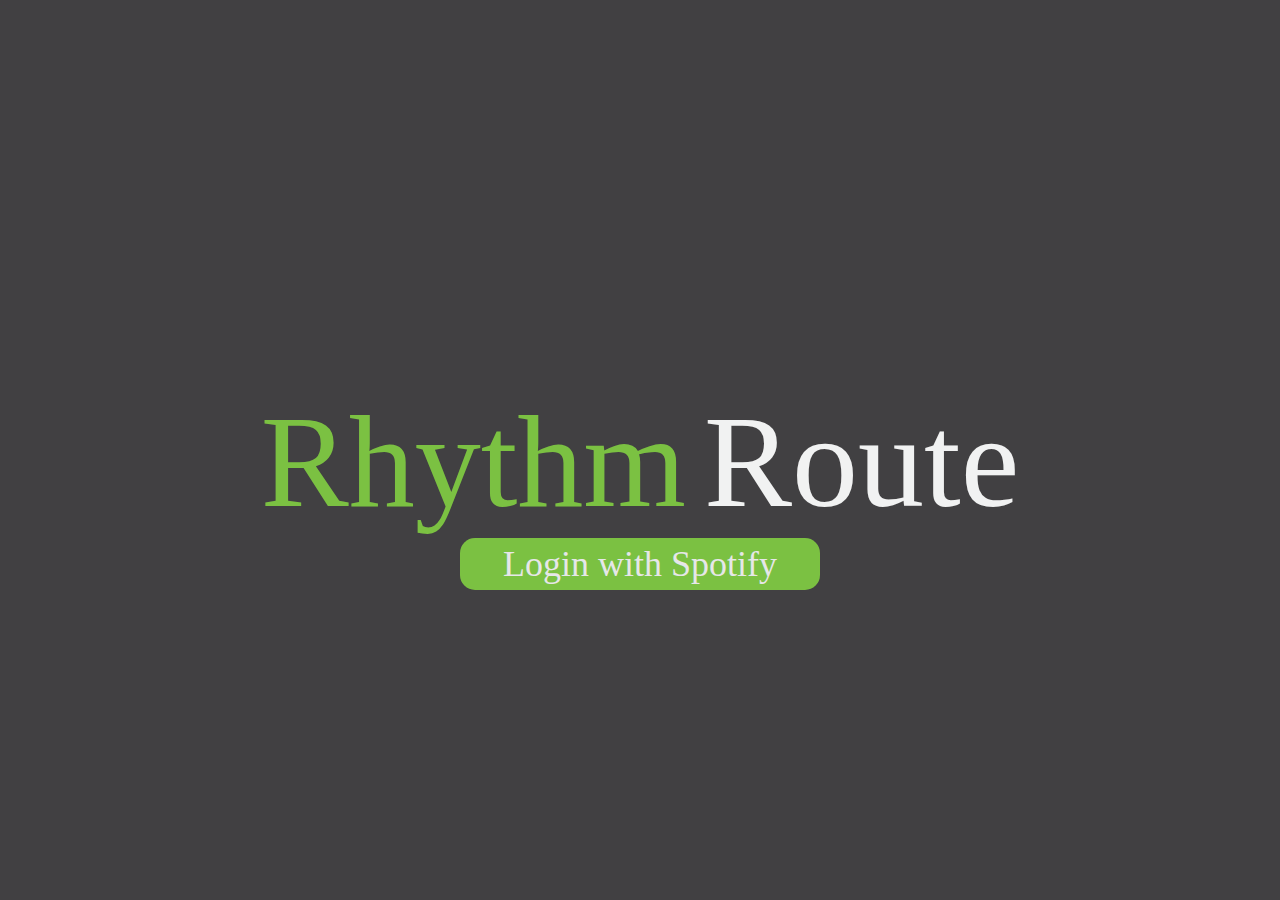
==== RRCode/rhythmroute.html @ e8e8c2d3 "login screen" ====
<!DOCTYPE html>
<html>
<head>
    <title>CKI Website</title>
    <link rel="stylesheet" type="text/css" href="rhythmroute.css" />
    <link rel="stylesheet" href="stylesheet.css" type="text/css" charset="utf-8" />

</head>
<body>
    <div id="background">
        <font id="logo" color="#7BC142">Rhythm</font>
        <font id="logo2" color="#F1F2F2">Route</font>
        <div id="undertext">Login with Spotify</div>
    </div>
</body>
</html>
---- RRCode/rhythmroute.css ----
html {
    min-width: 100%;
    min-height: 100%;
}

#background {
    top: 0;
    left: 0;
    min-width: 100%;
    min-height: 100%;
    background: #414042;
    background-position: no-repeat center center fixed;
    position: absolute;
    text-align: center;
    padding: 0;
    margin: 0;
}

#logo {
    font-size: 132px;
    font-family: 'aleo';
    margin: 385px 0 0 0;
    padding: 0;
    border: none;
    display: inline-block;
}

#logo2 {
    font-size: 132px;
    font-family: 'aleo';
    margin: 385px 0 0 14px;
    padding: 0;
    border: none;
    display: inline-block;
}

#undertext {
    width: 350px;
    font-size: 36px;
    font-family: 'aleo';
    color: #E6E7E8;
    background-color: #7BC142;
    margin: 0 25% 0 25%;
    display: inline-block;
    padding: 5px;
    border-radius: 15px;
}


<!--
Green: #7BC142
White: #F1F2F2
Dark Grey: #414042
Grey: #808285
Black: #000000
-->
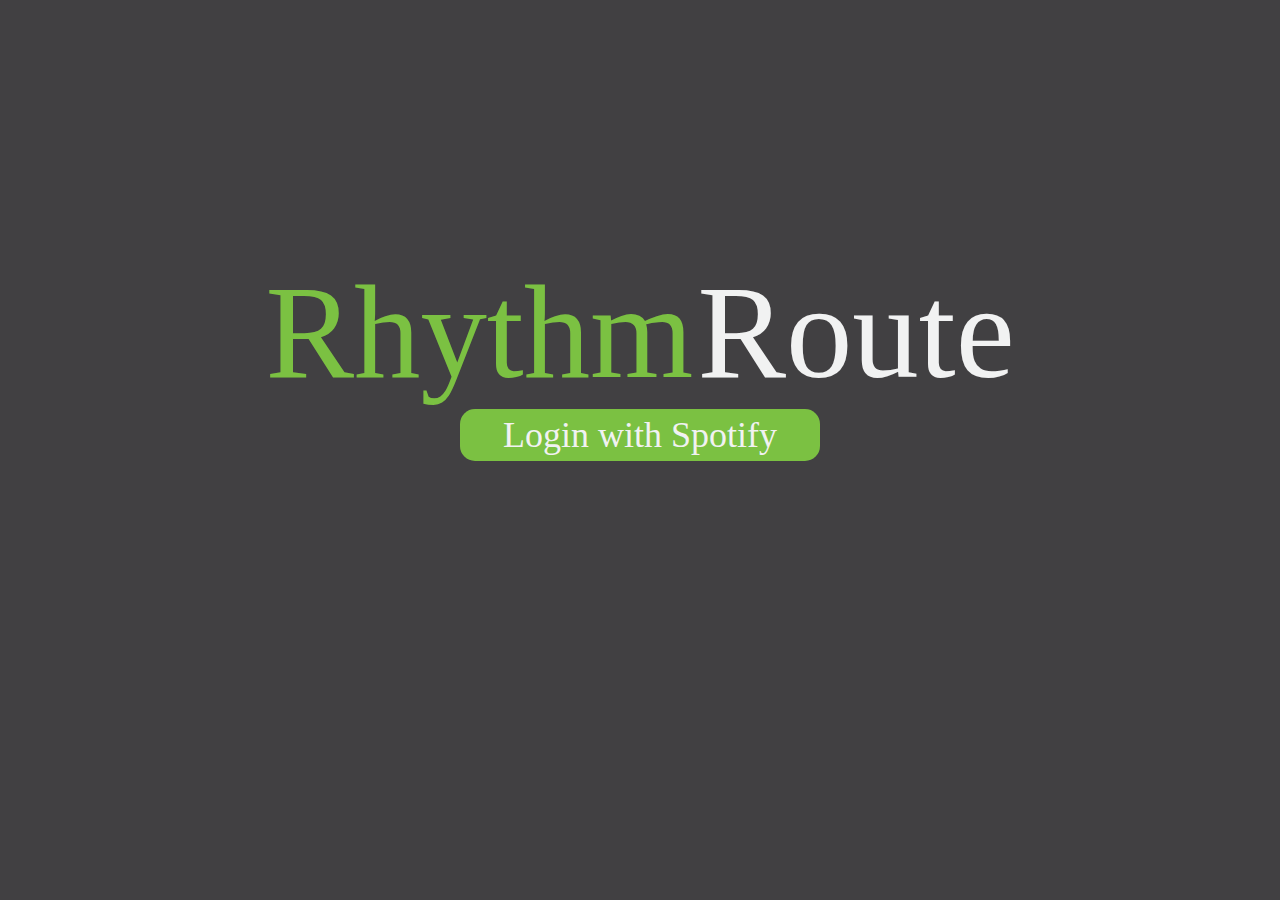
==== commit 68dd36ff: "poopdaloop" ====
--- a/RRCode/rhythmroute.html
+++ b/RRCode/rhythmroute.html
@@ -1,16 +1,19 @@
 <!DOCTYPE html>
 <html>
 <head>
-    <title>CKI Website</title>
-    <link rel="stylesheet" type="text/css" href="rhythmroute.css" />
+    <title>RhythmRoute</title>
+    <link rel="stylesheet" media="(min-width:770px)" href="min-770px.css" />
+    <link rel="stylesheet" media="(max-width:770px)" href="max-770px.css" />
     <link rel="stylesheet" href="stylesheet.css" type="text/css" charset="utf-8" />
+    <meta name="viewport" content=initial-scale=1.0, user-scalable=yes, width=min-width, height=min-height>
 
 </head>
 <body>
-    <div id="background">
+            <div id="background">
+                <div id="container">
         <font id="logo" color="#7BC142">Rhythm</font>
         <font id="logo2" color="#F1F2F2">Route</font>
-        <div id="undertext">Login with Spotify</div>
-    </div>
+        <div id="undertext">
+            <a href="https://www.youtube.com/watch?v=nUOY3MKpD30" style="text-decoration:none">Login with Spotify</a></div></div></div>
 </body>
 </html>--- a/RRCode/min-770px.css
+++ b/RRCode/min-770px.css
@@ -0,0 +1,66 @@
+html {
+    min-width: 100%;
+    min-height: 100%;
+}
+
+#background {
+    top: 0;
+    left: 0;
+    min-width: 100%;
+    min-height: 100%;
+    background: #414042;
+    background-position: no-repeat center center fixed;
+    position: absolute;
+    text-align: center;
+    padding: 0;
+    margin: 0;
+}
+
+#container {
+    max-height: 50%;
+    min-height: 50%;
+    padding: 0;
+    margin: 0 0 0 0;
+    border: 0;
+}
+
+#logo {
+    font-size: 8.3em;
+    font-family: 'aleo';
+    margin: 20% 0 0 0;
+    padding: 0;
+    border: none;
+    display: inline-block;
+}
+
+#logo2 {
+    font-size: 8.3em;
+    font-family: 'aleo';
+    padding: 0;
+    border: none;
+    display: inline-block;
+}
+
+#undertext {
+    width: 350px;
+    font-size: 36px;
+    font-family: 'aleo';
+    color: #E6E7E8;
+    background-color: #7BC142;
+    margin: 0 25% 0 25%;
+    display: inline-block;
+    padding: 5px;
+    border-radius: 15px;
+}
+a {
+    color: #F1F2F2;
+}
+
+
+<!--
+Green: #7BC142
+White: #F1F2F2
+Dark Grey: #414042
+Grey: #808285
+Black: #000000
+-->--- a/RRCode/max-770px.css
+++ b/RRCode/max-770px.css
@@ -0,0 +1,59 @@
+html {
+    min-width: 100%;
+    min-height: 100%;
+}
+
+#background {
+    top: 0;
+    left: 0;
+    min-width: 100%;
+    min-height: 100%;
+    background: #414042;
+    background-position: no-repeat center center fixed;
+    position: absolute;
+    text-align: center;
+    padding: 0;
+    margin: 0;
+}
+
+#logo {
+    font-size: 8.3em;
+    font-family: 'aleo';
+    margin: 25% 0 0 0;
+    padding: 0;
+    border: none;
+    display: inline-block;
+}
+
+#logo2 {
+    font-size: 8.3em;
+    font-family: 'aleo';
+    margin: -50px 0 0 15px;
+    padding: 0;
+    border: none;
+    display: inline-block;
+}
+
+#undertext {
+    width: 52%;
+    font-size: 36px;
+    font-family: 'aleo';
+    color: #E6E7E8;
+    background-color: #7BC142;
+    margin: 5% 25% 0 25%;
+    display: inline-block;
+    padding: 5px;
+    border-radius: 15px;
+}
+a {
+    color: #F1F2F2;
+}
+
+
+<!--
+Green: #7BC142
+White: #F1F2F2
+Dark Grey: #414042
+Grey: #808285
+Black: #000000
+-->